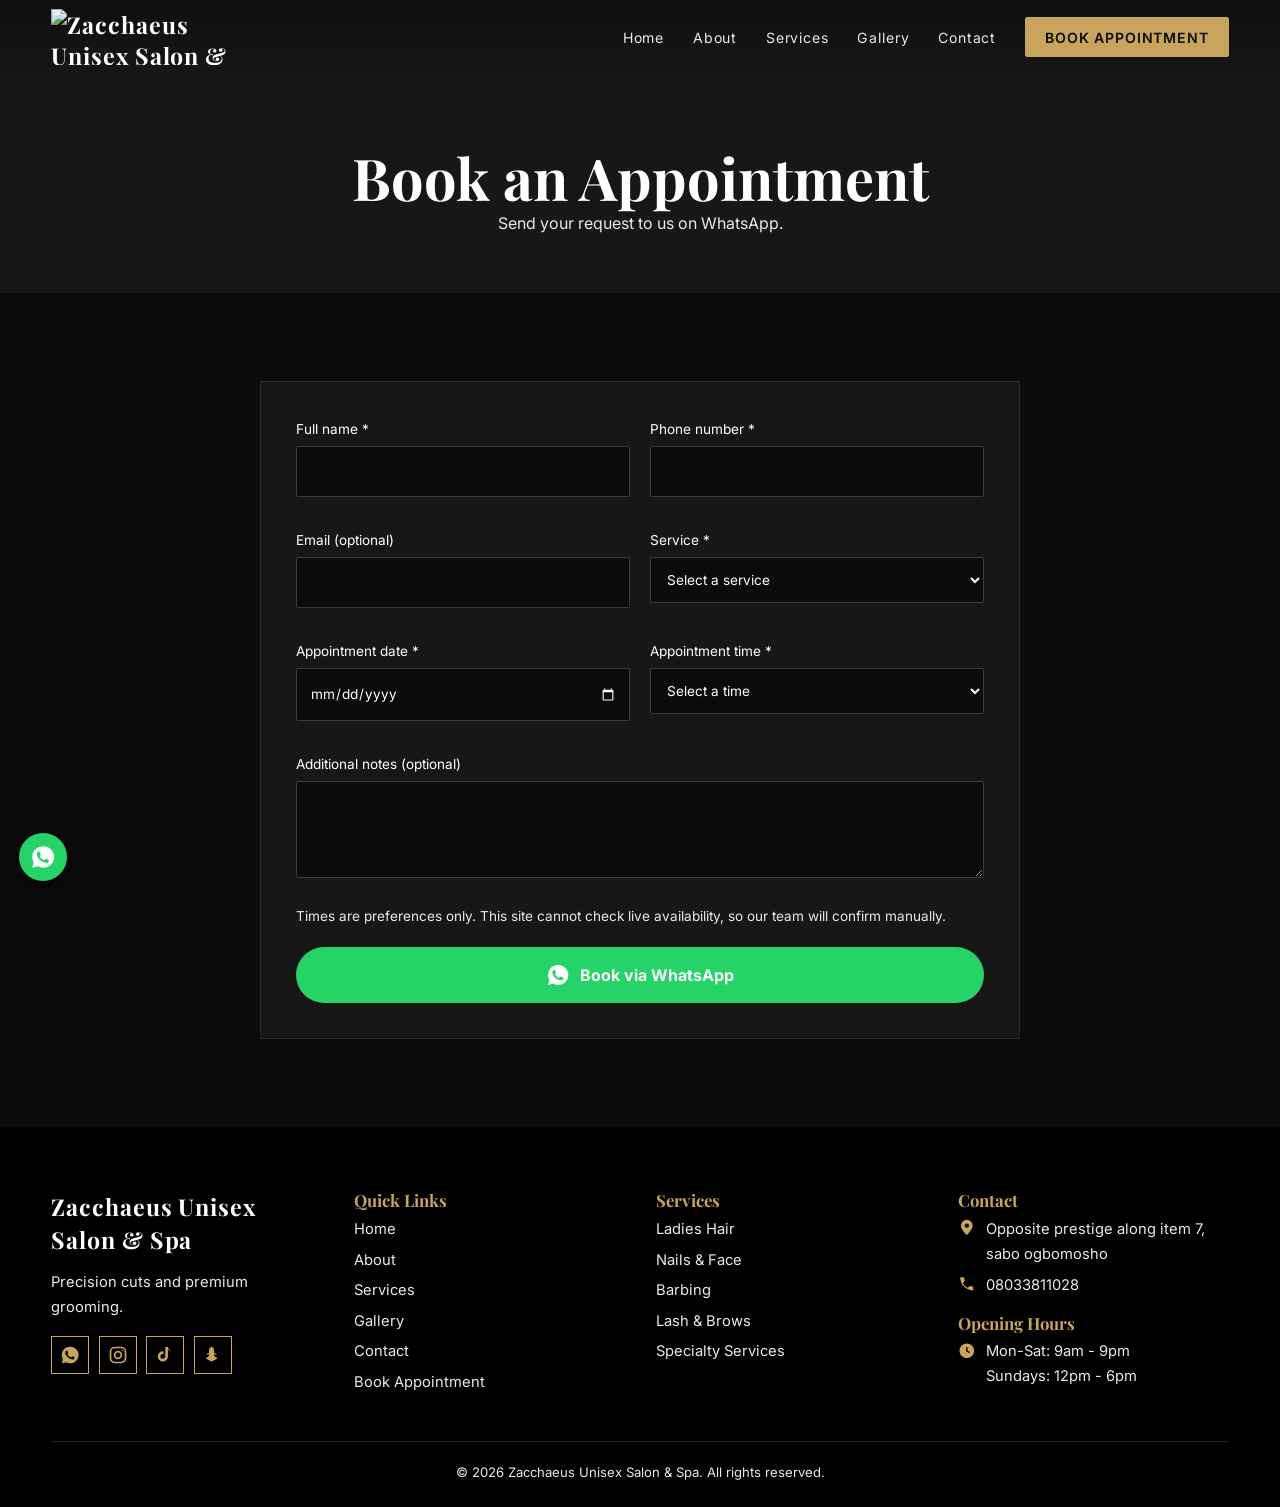
==== barbershop2/booking.html @ f5a3dd96 "First Commit" ====
<!DOCTYPE html>
<html lang="en">
  <head>
    <meta charset="utf-8">
    <meta name="viewport" content="width=device-width,initial-scale=1">
    <title>
      Book Appointment | Regal Cuts Barbershop
    </title>
    <meta name="description" content="Premium barbershop and grooming studio.">
    <link rel="preconnect" href="https://fonts.googleapis.com">
    <link rel="preconnect" href="https://fonts.gstatic.com" crossorigin>
    <link href="https://fonts.googleapis.com/css2?family=Playfair+Display:wght@600;700&family=Inter:wght@400;600&display=swap" rel="stylesheet">
    <link rel="stylesheet" href="css/style.css">
  </head>
  <script src="https://cdn.jsdelivr.net/npm/@supabase/supabase-js@2"></script>
  <body>
    <div id="site-header">
    </div>
    <div class="page-head">
      <div class="wrap">
        <h1 style="font-size:clamp(2.2rem,5vw,3.6rem)">
          Book an Appointment
        </h1>
        <p>
          Send your request to us on WhatsApp.
        </p>
      </div>
    </div>
    <section>
      <div class="wrap">
        <form id="booking-form" class="form" novalidate>
          <label>
            Full name *
            <input id="name" autocomplete="name">
            <span class="err">
            </span>
          </label>
          <label>
            Phone number *
            <input id="phone" type="tel" autocomplete="tel">
            <span class="err">
            </span>
          </label>
          <label>
            Email (optional)
            <input id="email" type="email" autocomplete="email">
            <span class="err">
            </span>
          </label>
          <label>
            Service *
            <select id="service">
            </select>
            <span class="err">
            </span>
          </label>
          <label>
            Appointment date *
            <input id="date" type="date">
            <span class="err">
            </span>
          </label>
          <label>
            Appointment time *
            <select id="time">
            </select>
            <span class="err">
            </span>
          </label>
          <label class="full">
            Additional notes (optional)
            <textarea id="notes" rows="3">
            </textarea>
          </label>
          <p class="full" style="font-size:.85rem">
            Times are preferences only. This site cannot check live availability, so our team will confirm manually.
          </p>
          <div id="note" class="notice full" role="status" hidden>
          </div>
          <div class="full">
            <button type="submit" class="wa">
              Book via WhatsApp
            </button>
          </div>
        </form>
      </div>
    </section>
    <div id="site-footer">
    </div>
    <button id="top" aria-label="Back to top">
      &uarr;
    </button>
    <script src="js/script.js">
    </script>
    <script src="js/booking.js">
    </script>
  </body>
</html>
---- barbershop2/css/style.css ----
:root {
  --black:#0B0B0B;
  --char:#171717;
  --gold:#C9A45C;
  --white:#FFFFFF;
  --grey:#EAEAEA;
}

* {
  box-sizing:border-box;
  margin:0;
}

html {
  scroll-behavior:smooth;
}

body {
  font:16px/1.7 Inter,system-ui,sans-serif;
  background:var(--black);
  color:var(--grey);
}

img,video {
  max-width:100%;
  display:block;
}

a {
  color:inherit;
  text-decoration:none;
}

h1,h2,h3 {
  font-family:'Playfair Display',Georgia,serif;
  color:var(--white);
  line-height:1.15;
  font-weight:700;
}

h2 {
  font-size:clamp(1.9rem,4vw,3rem);
  margin-bottom:1rem;
}

h3 {
  font-size:1.25rem;
  margin-bottom:.4rem;
}

.wrap {
  width:min(1180px,92%);
  margin:auto;
}

section {
  padding:5.5rem 0;
}

.alt {
  background:var(--char);
}

.center {
  text-align:center;
}

.lead {
  max-width:640px;
  margin:0 auto 2.5rem;
}

:focus-visible {
  outline:2px solid var(--gold);
  outline-offset:3px;
}

.btn {
  display:inline-block;
  padding:.9rem 1.7rem;
  border:1px solid var(--gold);
  color:var(--gold);
  font:600 .82rem Inter,sans-serif;
  letter-spacing:.1em;
  cursor:pointer;
  background:none;
  transition:.3s;
  border-radius:2px;
  text-align:center;
}

.btn:hover,.btn.solid {
  background:var(--gold);
  color:var(--black);
}

.btn.solid:hover {
  background:var(--white);
  border-color:var(--white);
}

.nav {
  position:fixed;
  top:0;
  left:0;
  right:0;
  z-index:50;
  transition:.3s;
  background:linear-gradient(rgba(11,11,11,.7),transparent);
}

.nav.scrolled {
  background:rgba(11,11,11,.96);
  box-shadow:0 2px 20px #000a;
}

.nav .wrap {
  display:flex;
  align-items:center;
  justify-content:space-between;
  height:74px;
}

.logo {
  font:700 1.45rem 'Playfair Display',serif;
  color:var(--white);
  letter-spacing:.04em;
}

.logo b {
  color:var(--gold);
}

.nav .logo img {
  display:block;
  width:auto;
  max-width:180px;
  max-height:56px;
  object-fit:contain;
}

.menu {
  display:flex;
  align-items:center;
  gap:1.8rem;
  list-style:none;
  padding:0;
}

.menu a {
  font-size:.88rem;
  letter-spacing:.06em;
  transition:.25s;
  padding:.3rem 0;
  border-bottom:1px solid transparent;
}

.menu a:hover,.menu a.active {
  color:var(--gold);
  border-color:var(--gold);
}

.menu a.btn {
  padding:.65rem 1.2rem;
  border:1px solid var(--gold);
}

.menu a.btn:hover {
  color:var(--black);
}

.burger {
  display:none;
  background:none;
  border:0;
  width:44px;
  height:44px;
  cursor:pointer;
}

.burger span {
  display:block;
  width:26px;
  height:2px;
  background:var(--white);
  margin:6px auto;
  transition:.3s;
}

.burger.open span:first-child {
  transform:translateY(4px) rotate(45deg);
}

.burger.open span:last-child {
  transform:translateY(-4px) rotate(-45deg);
}

@media(max-width:900px) {
  .burger {
    display:block;
  }
  .menu {
    position:absolute;
    top:74px;
    left:0;
    right:0;
    flex-direction:column;
    background:var(--black);
    padding:1.5rem 0 2rem;
    gap:1.2rem;
    display:none;
  }
  .menu.open {
    display:flex;
  }
}

.hero {
  position:relative;
  min-height:100vh;
  min-height:100svh;
  display:grid;
  place-items:center;
  text-align:center;
  overflow:hidden;
  background:url(../assets/images/hero-fallback.jpg) center/cover,linear-gradient(#222,#0B0B0B);
}

.hero video {
  position:absolute;
  inset:0;
  width:100%;
  height:100%;
  object-fit:cover;
  z-index:0;
}

.hero.no-video video {
  display:none;
}

.hero::after {
  content:"";
  position:absolute;
  inset:0;
  background:linear-gradient(rgba(0,0,0,.55),rgba(0,0,0,.7));
  z-index:1;
}

.hero .in {
  position:relative;
  z-index:2;
  padding:7rem 0 4rem;
  max-width:860px;
}

.hero .sub {
  color:var(--gold);
  letter-spacing:.35em;
  font-size:.8rem;
  font-weight:600;
}

.hero h1 {
  font-size:clamp(2.4rem,7vw,5.2rem);
  margin:1rem 0;
}

.hero p {
  font-size:1.1rem;
  max-width:620px;
  margin:0 auto 2rem;
}

.hero .btns {
  display:flex;
  gap:1rem;
  justify-content:center;
  flex-wrap:wrap;
}

.hero .in>* {
  animation:rise .9s both;
}

.hero .in>*:nth-child(2) {
  animation-delay:.15s;
}

.hero .in>*:nth-child(3) {
  animation-delay:.3s;
}

.hero .in>*:nth-child(4) {
  animation-delay:.45s;
}

@keyframes rise {
  from {
    opacity:0;
    transform:translateY(28px);
  }
}

.page-head {
  padding:9rem 0 3.5rem;
  text-align:center;
  background:var(--char);
}

.gallery-page-head {
  position:relative;
  isolation:isolate;
  min-height:340px;
  display:grid;
  place-items:center;
  overflow:hidden;
  background:#171717;
}

.gallery-page-head .wrap {
  position:relative;
  z-index:1;
  padding:1.5rem 0;
  text-shadow:0 2px 18px rgba(0,0,0,.7);
}

.gallery-page-head h1 {
  font-size:clamp(2.2rem,5vw,3.6rem);
}

.gallery-video-background {
  position:absolute;
  inset:0;
  z-index:0;
  overflow:hidden;
  background:linear-gradient(135deg,rgba(37,34,29,.45),rgba(11,11,11,.65)),url("../assets/images/gallery/interior-1.jpg") center/cover;
}

.gallery-video-background::after {
  content:"";
  position:absolute;
  inset:0;
  background:linear-gradient(90deg,rgba(0,0,0,.58),rgba(0,0,0,.38),rgba(0,0,0,.58));
}

.gallery-header-video {
  position:absolute;
  inset:0;
  width:100%;
  height:100%;
  object-fit:cover;
  opacity:0;
  transition:opacity 1s ease;
}

.gallery-header-video.is-active {
  opacity:1;
}

.gallery-header-video.is-static {
  opacity:0;
}

.about-page-head {
  position:relative;
  overflow:hidden;
  background:radial-gradient(ellipse at 50% 110%,rgba(201,164,92,.18),transparent 55%),var(--char);
}

.about-page-head h1 {
  position:relative;
  width:fit-content;
  margin:0 auto .8rem;
  padding-bottom:.65rem;
  font-size:clamp(2.2rem,5vw,3.6rem);
  text-shadow:0 0 0 rgba(201,164,92,0);
  animation:about-title-reveal .9s cubic-bezier(.2,.7,.25,1) both;
  transition:text-shadow .3s ease,color .3s ease;
}

.about-page-head h1::after {
  content:"";
  position:absolute;
  bottom:0;
  left:50%;
  width:4rem;
  height:2px;
  background:var(--gold);
  transform:translateX(-50%) scaleX(0);
  transform-origin:center;
  animation:about-title-underline .7s .3s ease-out forwards;
}

.about-page-head h1:hover {
  color:var(--gold);
  text-shadow:0 0 24px rgba(201,164,92,.28);
}

.about-page-head p {
  animation:about-subtitle-reveal .8s .2s ease both;
}

@keyframes about-title-reveal {
  from {
    opacity:0;
    filter:blur(8px);
    transform:scale(.94);
  }
  to {
    opacity:1;
    filter:blur(0);
    transform:scale(1);
  }
}

@keyframes about-title-underline {
  to {
    transform:translateX(-50%) scaleX(1);
  }
}

@keyframes about-subtitle-reveal {
  from {
    opacity:0;
  }
  to {
    opacity:1;
  }
}

.services-hero {
  padding:9rem 0 3.5rem;
  background:var(--char);
}

.services-hero .wrap {
  display:grid;
  grid-template-columns:1fr 1fr;
  gap:3rem;
  align-items:center;
}

.services-hero-copy h1 {
  font-size:clamp(2.2rem,5vw,3.6rem);
  margin-bottom:.8rem;
}

.services-hero-media {
  min-height:240px;
  aspect-ratio:16/9;
  overflow:hidden;
  border:1px solid #3a3a3a;
  background:linear-gradient(135deg,#2b2b2b,#141414);
}

.services-hero-media img,
.services-hero-media video {
  width:100%;
  height:100%;
  object-fit:cover;
}

@media(max-width:800px) {
  .services-hero .wrap {
    grid-template-columns:1fr;
    gap:2rem;
    text-align:center;
  }
}

.two {
  display:grid;
  grid-template-columns:1fr 1fr;
  gap:3.5rem;
  align-items:center;
}

.contact-details {
  display:grid;
  gap:.65rem;
}

.contact-detail {
  display:flex;
  align-items:center;
  gap:.7rem;
}

.contact-detail svg {
  width:20px;
  height:20px;
  flex:none;
  fill:var(--gold);
}

.photos {
  display:grid;
  grid-template-columns:1fr 1fr;
  gap:1rem;
}

.home-about-photos {
  gap:1.1rem;
}

.home-about-photos .ph {
  min-height:0;
  aspect-ratio:4/5;
  border:1px solid rgba(201,164,92,.3);
  border-radius:3px;
  box-shadow:0 16px 38px rgba(0,0,0,.35);
  opacity:0;
  transform:translateY(22px) scale(.97);
  transition:opacity .7s ease,transform .7s cubic-bezier(.2,.7,.25,1),box-shadow .35s ease,border-color .35s ease;
}

.home-about-photos.reveal.in .ph {
  opacity:1;
  transform:none;
}

.home-about-photos .ph:nth-child(2) {
  transition-delay:.16s;
}

.home-about-photos .ph img {
  transition:transform .75s cubic-bezier(.2,.7,.25,1),filter .5s ease;
}

.home-about-photos.reveal.in .ph:hover {
  border-color:rgba(201,164,92,.75);
  box-shadow:0 22px 48px rgba(0,0,0,.5);
  transform:translateY(-6px);
}

.home-about-photos .ph:hover img {
  transform:scale(1.06);
  filter:brightness(1.08);
}

@media(max-width:800px) {
  .two {
    grid-template-columns:1fr;
    gap:2rem;
  }
  section {
    padding:4rem 0;
  }
}

.ph {
  background:linear-gradient(135deg,#2b2b2b,#141414);
  overflow:hidden;
  position:relative;
  min-height:180px;
}

.ph img {
  width:100%;
  height:100%;
  object-fit:cover;
  transition:.6s;
}

.about-photos {
  gap:1rem;
}

.about-photos .ph {
  min-height:0;
  aspect-ratio:4/5;
  border:1px solid rgba(201,164,92,.3);
  border-radius:3px;
  box-shadow:0 16px 38px rgba(0,0,0,.35);
  opacity:0;
  transform:translateY(20px) scale(.97);
  transition:opacity .7s ease,transform .7s cubic-bezier(.2,.7,.25,1),box-shadow .35s ease,border-color .35s ease;
}

.about-photos .ph::after {
  content:"";
  position:absolute;
  inset:0;
  background:linear-gradient(180deg,transparent 58%,rgba(0,0,0,.24));
  pointer-events:none;
}

.about-photos.reveal.in .ph {
  opacity:1;
  transform:none;
}

.about-photos .ph:nth-child(2) {
  transition-delay:.16s;
}

.about-photos .ph img {
  transition:transform .75s cubic-bezier(.2,.7,.25,1),filter .5s ease;
}

.about-photos.reveal.in .ph:hover {
  border-color:rgba(201,164,92,.75);
  box-shadow:0 22px 48px rgba(0,0,0,.5);
  transform:translateY(-6px);
}

.about-photos .ph:hover img {
  transform:scale(1.06);
  filter:brightness(1.08);
}

.grid {
  display:grid;
  grid-template-columns:repeat(auto-fill,minmax(260px,1fr));
  gap:1.5rem;
}

#gal-grid {
  grid-template-columns:repeat(auto-fill,minmax(220px,1fr));
}

.team-grid {
  width:min(100%,1080px);
  margin:2rem auto 0;
  grid-template-columns:repeat(3,minmax(0,1fr));
  gap:1.5rem;
}

.team-card {
  overflow:hidden;
  min-width:0;
}

.team-photo {
  min-height:0;
}

.card.team-card .ph.team-photo {
  aspect-ratio:4/5;
}

.team-photo img {
  width:100%;
  height:100%;
  object-fit:cover;
  transition:transform .55s ease,filter .55s ease;
}

.team-card:hover .team-photo img {
  transform:scale(1.045);
  filter:brightness(1.06);
}

.team-card:nth-child(2) {
  transition-delay:.12s;
}

.team-card:nth-child(3) {
  transition-delay:.24s;
}

@media(max-width:700px) {
  .team-grid {
    grid-template-columns:repeat(2,minmax(0,1fr));
    gap:1rem;
  }
}

@media(max-width:420px) {
  .team-grid {
    grid-template-columns:1fr;
    max-width:320px;
  }
}

@media(max-width:640px) {
  #gal-grid {
    grid-template-columns:repeat(2,minmax(0,1fr));
    gap:.75rem;
  }
  #services .grid {
    grid-template-columns:repeat(2,minmax(0,1fr));
    gap:.75rem;
  }
  #services .card[hidden] {
    display:none;
  }
  #services .card .body {
    padding:.8rem;
  }
  #services .card .row {
    align-items:stretch;
    flex-direction:column;
  }
  #services .card .btn {
    width:100%;
  }
  #services .svc-pagination {
    display:flex;
  }
}

.svc-pagination {
  display:none;
  align-items:center;
  justify-content:center;
  gap:1rem;
  margin-top:1.5rem;
}

#services .svc-pagination[hidden] {
  display:none;
}

.svc-pagination button {
  padding:.55rem .9rem;
  border:1px solid var(--gold);
  background:none;
  color:var(--gold);
  font:inherit;
  cursor:pointer;
}

.svc-pagination button:disabled {
  opacity:.45;
  cursor:not-allowed;
}

.svc-pagination span {
  color:var(--grey);
  font-size:.9rem;
}

.card {
  background:var(--char);
  border:1px solid #2a2a2a;
  transition:.3s;
  display:flex;
  flex-direction:column;
}

.alt .card {
  background:var(--black);
}

.card:hover {
  transform:translateY(-6px);
  border-color:var(--gold);
}

.card:hover img {
  transform:scale(1.07);
}

.card .ph {
  aspect-ratio:4/3;
}

.card .body {
  padding:1.3rem;
  display:flex;
  flex-direction:column;
  flex:1;
}

.card .body p {
  font-size:.92rem;
  flex:1;
}

.row {
  display:flex;
  justify-content:space-between;
  align-items:center;
  margin-top:1rem;
  gap:.8rem;
}

.price {
  color:var(--gold);
  font-weight:600;
}

.card .btn {
  padding:.6rem 1.1rem;
}

.tag {
  font-size:.72rem;
  color:var(--gold);
  letter-spacing:.12em;
  margin-bottom:.4rem;
}

.filters {
  display:flex;
  gap:.6rem;
  flex-wrap:wrap;
  justify-content:center;
  margin-bottom:2rem;
}

.filters button {
  background:none;
  border:1px solid #3a3a3a;
  color:var(--grey);
  padding:.5rem 1.1rem;
  cursor:pointer;
  transition:.25s;
  font:inherit;
  font-size:.88rem;
}

.filters button:hover,.filters button.on {
  background:var(--gold);
  color:var(--black);
  border-color:var(--gold);
}

#svc-search {
  display:block;
  width:min(420px,100%);
  margin:0 auto 1.5rem;
  padding:.85rem 1rem;
  background:var(--black);
  border:1px solid #3a3a3a;
  color:var(--white);
  font:inherit;
}

.svc-empty {
  margin:1.5rem auto 0;
  text-align:center;
  color:var(--grey);
}

.why {
  display:grid;
  grid-template-columns:repeat(auto-fit,minmax(220px,1fr));
  gap:2rem;
  margin-top:2rem;
}

.why div {
  border-top:2px solid var(--gold);
  padding-top:1rem;
}

.quote {
  padding:1.8rem;
  background:var(--char);
  border-left:3px solid var(--gold);
}

.alt .quote {
  background:var(--black);
}

.quote small {
  display:block;
  margin-top:1rem;
  color:var(--gold);
}

.gi {
  position:relative;
  aspect-ratio:1;
  min-width:0;
  border:0;
  padding:0;
  cursor:pointer;
  background:linear-gradient(135deg,#2b2b2b,#141414);
  overflow:hidden;
}

.gi img,
.gi video,
.gi iframe {
  display:block;
  width:100%;
  height:100%;
  object-fit:cover;
  transition:.5s;
  pointer-events:none;
}

.gi-instagram {
  aspect-ratio:1;
  cursor:default;
}

.gi-instagram iframe {
  display:block;
  border:0;
  background:#fff;
}

.gi span {
  position:absolute;
  inset:auto 0 0;
  padding:1rem;
  background:linear-gradient(transparent,#000c);
  color:#fff;
  text-align:left;
  font-size:.85rem;
  opacity:0;
  transform:translateY(10px);
  transition:.3s;
}

.gi:hover img,
.gi:hover video {
  transform:scale(1.08);
}

.gi:hover span,.gi:focus-visible span {
  opacity:1;
  transform:none;
}

.lb {
  position:fixed;
  inset:0;
  background:#000e;
  z-index:100;
  display:none;
  place-items:center;
  padding:1rem;
}

.lb.on {
  display:grid;
}

.lb-media {
  max-width:92vw;
  max-height:84vh;
}

.lb-media img,
.lb-media video {
  display:block;
  max-width:92vw;
  max-height:84vh;
  object-fit:contain;
}

.lb button {
  position:absolute;
  background:#0008;
  border:1px solid var(--gold);
  color:var(--gold);
  width:48px;
  height:48px;
  font-size:1.5rem;
  cursor:pointer;
}

.lb .x {
  top:1rem;
  right:1rem;
}

.lb .p {
  left:1rem;
  top:50%;
}

.lb .n {
  right:1rem;
  top:50%;
}

.cta {
  text-align:center;
  background:linear-gradient(#000a,#000a),var(--char);
}

.cta p {
  margin-bottom:1.8rem;
}

.form {
  max-width:760px;
  margin:auto;
  display:grid;
  grid-template-columns:1fr 1fr;
  gap:1.2rem;
  background:var(--char);
  padding:2.2rem;
  border:1px solid #2a2a2a;
}

.form label {
  display:block;
  font-size:.85rem;
  color:var(--white);
}

.form .full {
  grid-column:1/-1;
}

.form input,.form select,.form textarea {
  width:100%;
  margin-top:.35rem;
  padding:.8rem;
  background:var(--black);
  border:1px solid #3a3a3a;
  color:var(--white);
  font:inherit;
  border-radius:2px;
  color-scheme:dark;
}

.form input:focus,.form select:focus,.form textarea:focus {
  border-color:var(--gold);
  outline:0;
}

.err {
  display:block;
  color:#ff7b7b;
  font-size:.78rem;
  min-height:1em;
}

.wa {
  display:inline-flex;
  align-items:center;
  justify-content:center;
  gap:.6rem;
  background:#25D366;
  color:#fff;
  border:0;
  border-radius:999px;
  padding:1rem 2rem;
  font:700 1rem Inter,sans-serif;
  cursor:pointer;
  transition:.3s;
}

.wa:hover {
  background:#1ebe5b;
  transform:translateY(-2px);
  box-shadow:0 8px 24px #25d36655;
}

.wa svg {
  width:24px;
  height:24px;
  fill:#fff;
}

.form .wa {
  width:100%;
}

.notice {
  padding:1rem 1.2rem;
  border:1px solid var(--gold);
  color:var(--white);
  background:#c9a45c1a;
  font-size:.92rem;
}

.notice.bad {
  border-color:#ff7b7b;
  background:#ff7b7b1a;
}

@media(max-width:640px) {
  .form {
    grid-template-columns:1fr;
    padding:1.3rem;
  }
}

footer {
  background:#000;
  padding:4rem 0 1.5rem;
  font-size:.92rem;
}

.fgrid {
  display:grid;
  grid-template-columns:repeat(auto-fit,minmax(200px,1fr));
  gap:2rem;
}

footer h3 {
  font-size:1.05rem;
  color:var(--gold);
}

footer ul {
  list-style:none;
  padding:0;
}

footer li {
  margin:.35rem 0;
}

.footer-details li,
.footer-hours {
  display:grid;
  grid-template-columns:1.1rem minmax(0,1fr);
  align-items:start;
  gap:.65rem;
}

.footer-details svg,
.footer-hours svg {
  width:1.1rem;
  height:1.1rem;
  fill:var(--gold);
  margin-top:.15rem;
}

footer a:hover {
  color:var(--gold);
}

.soc {
  display:flex;
  gap:.6rem;
  margin-top:1rem;
}

.soc a {
  width:38px;
  height:38px;
  border:1px solid var(--gold);
  display:grid;
  place-items:center;
  font-size:.72rem;
  color:var(--gold);
}

.soc a:hover {
  background:var(--gold);
  color:#000;
}

.soc a svg {
  width:20px;
  height:20px;
  fill:currentColor;
}

.soc a svg.icon-instagram {
  fill:none;
  stroke:currentColor;
  stroke-width:2;
}

.soc a svg.icon-instagram circle:last-child {
  fill:currentColor;
  stroke:none;
}

.copy {
  border-top:1px solid #222;
  margin-top:2.5rem;
  padding-top:1.2rem;
  text-align:center;
  font-size:.82rem;
}

#top {
  position:fixed;
  right:1.2rem;
  bottom:1.2rem;
  width:46px;
  height:46px;
  background:var(--gold);
  border:0;
  font-size:1.2rem;
  cursor:pointer;
  opacity:0;
  pointer-events:none;
  transition:.3s;
  z-index:40;
}

#top.show {
  opacity:1;
  pointer-events:auto;
}

.wa-sticky {
  position:fixed;
  z-index:40;
  left:1.2rem;
  bottom:1.2rem;
  width:48px;
  height:48px;
  display:grid;
  place-items:center;
  border-radius:50%;
  background:#25D366;
  color:#fff;
  box-shadow:0 4px 14px #0008;
  transition:transform .2s,background .2s;
}

.wa-sticky:hover {
  transform:translateY(-3px);
  background:#1ebe5b;
}

.wa-sticky svg {
  width:26px;
  height:26px;
  fill:currentColor;
}

.reveal {
  opacity:0;
  transform:translateY(24px);
  transition:.8s;
}

.reveal.in {
  opacity:1;
  transform:none;
}

@media(prefers-reduced-motion:reduce) {
  * {
    animation:none!important;
    transition:none!important;
    scroll-behavior:auto!important;
  }
  .reveal {
    opacity:1;
    transform:none;
  }
  .home-about-photos .ph,
  .home-about-photos.reveal.in .ph,
  .home-about-photos.reveal.in .ph:hover {
    opacity:1;
    transform:none;
  }
  .about-page-head h1::after {
    transform:translateX(-50%) scaleX(1);
  }
  .about-photos.reveal.in .ph,
  .about-photos.reveal.in .ph:hover {
    opacity:1;
    transform:none;
  }
  .gallery-header-video {
    transition:none;
  }
}

/* ===== Mobile fixes: stop sideways scrolling and sticky tap-hover on touch screens ===== */
html,body {
  max-width:100%;
  overflow-x:hidden;
}

.grid>*,
.card,
.card .body,
.ph {
  min-width:0;
  max-width:100%;
}

.card .body p {
  overflow-wrap:anywhere;
}

@media(hover:none) {
  .card:hover {
    transform:none;
    border-color:#2a2a2a;
  }
  .card:hover img {
    transform:none;
  }
}

@media(max-width:640px) {
  .wa-sticky {
    bottom:5rem;
  }
}

/* ===== Services page: categorised price lists ===== */
.svc-cat[hidden],
.svc-group[hidden],
.svc-list li[hidden],
.svc-empty[hidden] {
  display:none!important;
}

.svc-hint {
  text-align:center;
  font-size:.85rem;
  margin-bottom:2rem;
  color:#9a9a9a;
}

.svc-cat {
  max-width:820px;
  margin:0 auto 3.5rem;
  scroll-margin-top:96px;
}

.svc-cat-head {
  border-bottom:1px solid var(--gold);
  margin-bottom:1.2rem;
  padding-bottom:.8rem;
}

.svc-cat-head h2 {
  margin-bottom:.3rem;
}

.svc-group {
  margin-bottom:1.8rem;
}

.svc-group h3 {
  color:var(--gold);
  font-size:1.05rem;
  letter-spacing:.08em;
  text-transform:uppercase;
  margin:1.2rem 0 .3rem;
}

.svc-note {
  font-size:.85rem;
  color:#9a9a9a;
  margin:.2rem 0 .4rem;
}

.svc-list {
  list-style:none;
  padding:0;
}

.svc-row {
  display:flex;
  align-items:baseline;
  gap:.6rem;
  padding:.75rem .4rem;
  border-bottom:1px solid #222;
  transition:background .25s;
}

.svc-row:hover,
.svc-row:focus-visible {
  background:rgba(201,164,92,.08);
}

.svc-row .n {
  min-width:0;
  color:var(--white);
}

.svc-row .dots {
  flex:1 1 1rem;
  min-width:1rem;
  align-self:flex-end;
  margin-bottom:.45em;
  border-bottom:2px dotted rgba(201,164,92,.55);
}

.svc-row .pr {
  color:var(--gold);
  font-weight:600;
  white-space:nowrap;
}

.svc-empty {
  margin:1.5rem auto 0;
  text-align:center;
}
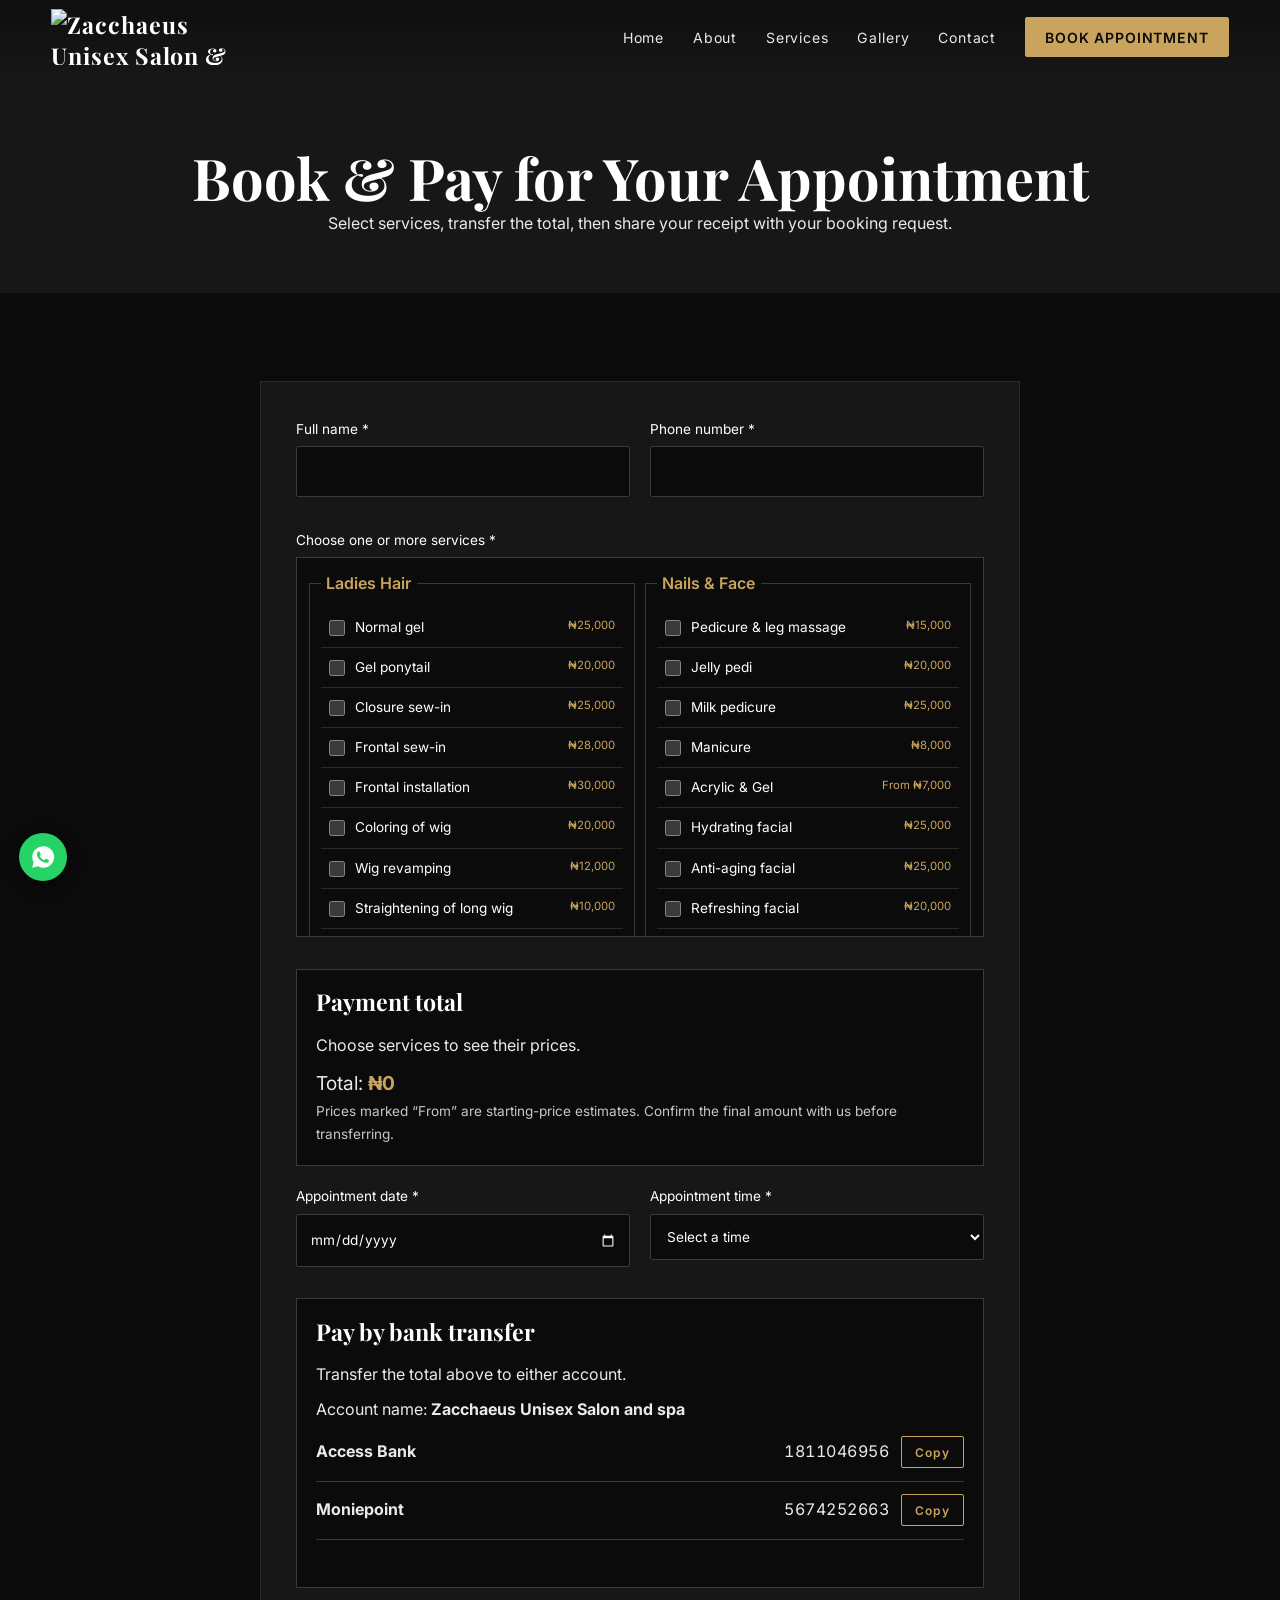
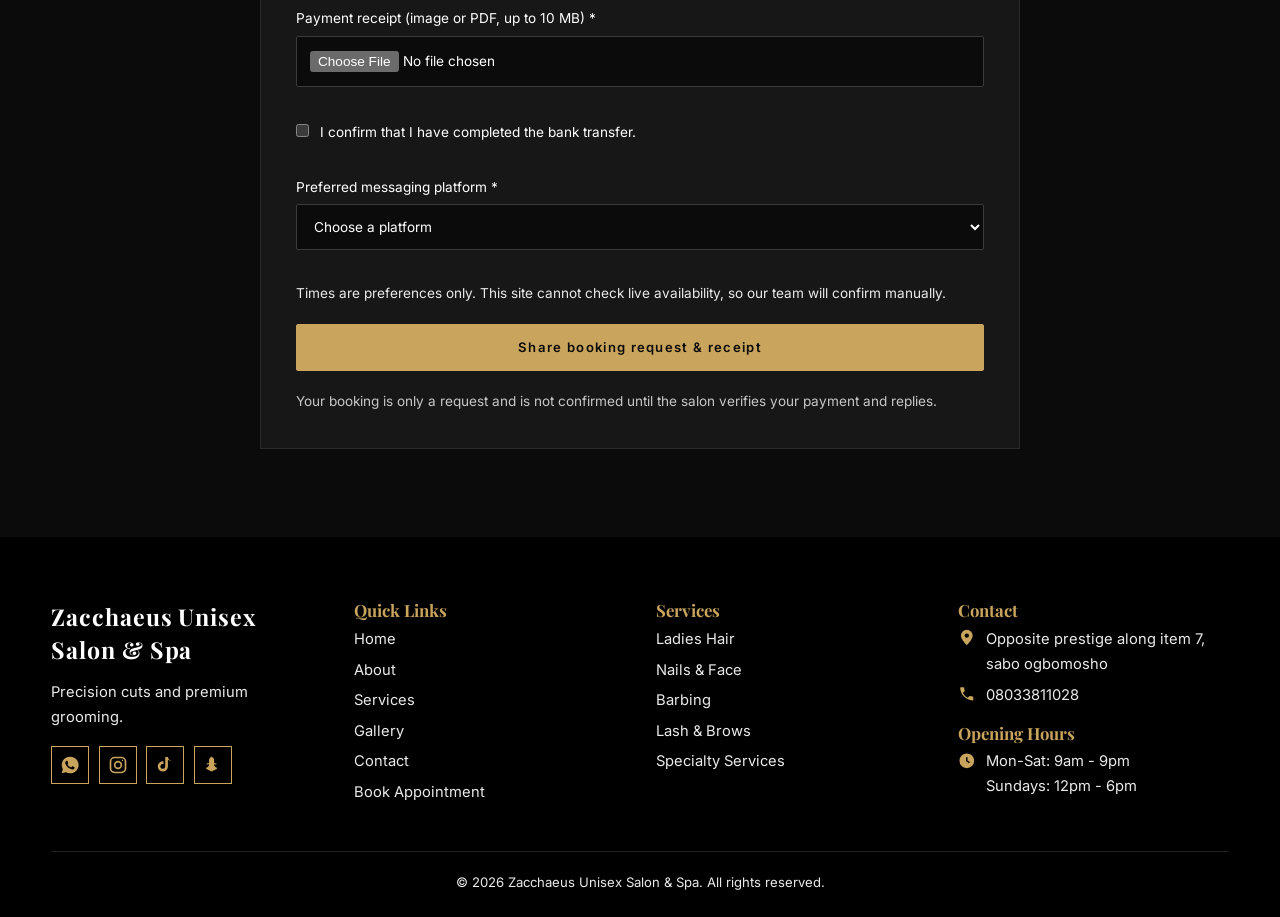
==== commit 8f5340e9: "update" ====
--- a/barbershop2/booking.html
+++ b/barbershop2/booking.html
@@ -4,7 +4,7 @@
     <meta charset="utf-8">
     <meta name="viewport" content="width=device-width,initial-scale=1">
     <title>
-      Book Appointment | Regal Cuts Barbershop
+      Book &amp; Pay | Zacchaeus Unisex Salon &amp; Spa
     </title>
     <meta name="description" content="Premium barbershop and grooming studio.">
     <link rel="preconnect" href="https://fonts.googleapis.com">
@@ -13,16 +13,16 @@
     <link rel="stylesheet" href="css/style.css">
   </head>
   <script src="https://cdn.jsdelivr.net/npm/@supabase/supabase-js@2"></script>
-  <body>
+  <body class="booking-page">
     <div id="site-header">
     </div>
     <div class="page-head">
       <div class="wrap">
         <h1 style="font-size:clamp(2.2rem,5vw,3.6rem)">
-          Book an Appointment
+          Book &amp; Pay for Your Appointment
         </h1>
         <p>
-          Send your request to us on WhatsApp.
+          Select services, transfer the total, then share your receipt with your booking request.
         </p>
       </div>
     </div>
@@ -41,19 +41,23 @@
             <span class="err">
             </span>
           </label>
-          <label>
+          <!-- <label>
             Email (optional)
             <input id="email" type="email" autocomplete="email">
             <span class="err">
             </span>
-          </label>
-          <label>
-            Service *
-            <select id="service">
-            </select>
-            <span class="err">
-            </span>
-          </label>
+          </label> -->
+          <div id="service" class="full">
+            <p class="form-label">Choose one or more services *</p>
+            <div id="service-options" class="service-options"></div>
+            <span class="err"></span>
+          </div>
+          <div class="full payment-summary" aria-live="polite">
+            <h2>Payment total</h2>
+            <p id="price-breakdown">Choose services to see their prices.</p>
+            <p class="payment-total">Total: <strong id="service-total">₦0</strong></p>
+            <p class="price-disclaimer">Prices marked “From” are starting-price estimates. Confirm the final amount with us before transferring.</p>
+          </div>
           <label>
             Appointment date *
             <input id="date" type="date">
@@ -67,21 +71,67 @@
             <span class="err">
             </span>
           </label>
+          <div class="full payment-details">
+            <h2>Pay by bank transfer</h2>
+            <p>Transfer the total above to either account.</p>
+            <p class="payment-account-name">Account name: <strong>Zacchaeus Unisex Salon and spa</strong></p>
+            <div class="payment-account">
+              <strong>Access Bank</strong>
+              <span class="account-number">1811046956</span>
+              <button type="button" class="copy-account btn" data-account="1811046956" aria-label="Copy Access Bank account number">Copy</button>
+            </div>
+            <div class="payment-account">
+              <strong>Moniepoint</strong>
+              <span class="account-number">5674252663</span>
+              <button type="button" class="copy-account btn" data-account="5674252663" aria-label="Copy Moniepoint account number">Copy</button>
+            </div>
+            <p id="account-copy-status" class="copy-status" role="status" aria-live="polite"></p>
+          </div>
           <label class="full">
-            Additional notes (optional)
-            <textarea id="notes" rows="3">
-            </textarea>
+            Payment receipt (image or PDF, up to 10 MB) *
+            <input id="receipt" type="file" accept="image/jpeg,image/png,image/webp,application/pdf">
+            <span class="err"></span>
+          </label>
+          <label class="full">
+            <input id="payment-confirmation" type="checkbox">
+            I confirm that I have completed the bank transfer.
+            <span class="err"></span>
+          </label>
+          <label class="full">
+            Preferred messaging platform *
+            <select id="platform">
+              <option value="">Choose a platform</option>
+              <option value="whatsapp">WhatsApp</option>
+              <option value="instagram">Instagram</option>
+              <option value="tiktok">TikTok</option>
+              <option value="snapchat">Snapchat</option>
+            </select>
+            <span class="err"></span>
           </label>
           <p class="full" style="font-size:.85rem">
             Times are preferences only. This site cannot check live availability, so our team will confirm manually.
           </p>
           <div id="note" class="notice full" role="status" hidden>
           </div>
+          <div id="social-booking" class="full" hidden>
+            <p class="notice">Your browser could not share the receipt automatically. Copy the request, open your chosen platform, and attach the receipt file manually before sending.</p>
+            <label>
+              Your appointment request
+              <textarea id="booking-message" rows="10" readonly></textarea>
+            </label>
+            <div class="social-booking-actions">
+              <button id="copy-booking-message" type="button" class="btn">Copy request</button>
+              <a id="social-booking-link" class="btn solid" href="#" target="_blank" rel="noopener">Open profile</a>
+            </div>
+            <p id="copy-status" class="copy-status" role="status" aria-live="polite"></p>
+          </div>
+          <!-- <p class="full payment-reminder">Your receipt stays on your device. If your phone offers a share sheet, choose your messaging app to share the request and receipt together. Otherwise, copy the request and attach the receipt manually. This website does not store or verify payment receipts.</p> -->
           <div class="full">
-            <button type="submit" class="wa">
-              Book via WhatsApp
+            <button type="submit" class="btn solid" style="width:100%">
+              Share booking request &amp; receipt
             </button>
           </div>
+          <p class="full payment-reminder">Your booking is only a request and is not confirmed until the salon verifies your payment and replies.</p>
         </form>
       </div>
     </section>
--- a/barbershop2/css/style.css
+++ b/barbershop2/css/style.css
@@ -998,6 +998,12 @@
   color:var(--white);
 }
 
+.form-label {
+  color:var(--white);
+  font-size:.85rem;
+  margin-bottom:.35rem;
+}
+
 .form .full {
   grid-column:1/-1;
 }
@@ -1017,6 +1023,12 @@
 .form input:focus,.form select:focus,.form textarea:focus {
   border-color:var(--gold);
   outline:0;
+}
+
+.form input[type="checkbox"] {
+  width:auto;
+  margin-right:.45rem;
+  accent-color:var(--gold);
 }
 
 .err {
@@ -1070,10 +1082,163 @@
   background:#ff7b7b1a;
 }
 
+.service-options {
+  display:grid;
+  grid-template-columns:repeat(auto-fit,minmax(min(100%,280px),1fr));
+  gap:.65rem;
+  max-height:380px;
+  overflow:auto;
+  padding:.75rem;
+  background:var(--black);
+  border:1px solid #3a3a3a;
+}
+
+.service-category {
+  min-width:0;
+  padding:.65rem;
+  border:1px solid #3a3a3a;
+}
+
+.service-category legend {
+  padding:0 .35rem;
+  color:var(--gold);
+  font-weight:600;
+}
+
+.service-option {
+  display:flex!important;
+  align-items:flex-start;
+  gap:.65rem;
+  padding:.5rem;
+  border-bottom:1px solid #2a2a2a;
+  cursor:pointer;
+}
+
+.service-option input[type="checkbox"] {
+  width:1rem;
+  height:1rem;
+  margin:.25rem 0 0;
+  accent-color:var(--gold);
+  flex:none;
+}
+
+.service-option span {
+  display:flex;
+  justify-content:space-between;
+  gap:.5rem;
+  width:100%;
+}
+
+.service-option small {
+  color:var(--gold);
+  white-space:nowrap;
+}
+
+.payment-summary,.payment-details {
+  padding:1.2rem;
+  background:var(--black);
+  border:1px solid #3a3a3a;
+}
+
+.payment-summary h2,.payment-details h2 {
+  font-size:1.45rem;
+}
+
+.payment-total {
+  margin-top:.5rem;
+  font-size:1.2rem;
+}
+
+.payment-total strong {
+  color:var(--gold);
+}
+
+.price-disclaimer,.payment-reminder {
+  font-size:.85rem;
+  color:#c7c7c7;
+}
+
+.payment-account {
+  display:grid;
+  grid-template-columns:minmax(0,1fr) auto auto;
+  align-items:center;
+  gap:.75rem;
+  padding:.8rem 0;
+  border-bottom:1px solid #3a3a3a;
+}
+
+.payment-account:last-child {
+  border-bottom:0;
+}
+
+.payment-account-name {
+  margin-top:.5rem;
+  overflow-wrap:anywhere;
+}
+
+.account-number {
+  font-variant-numeric:tabular-nums;
+  letter-spacing:.03em;
+}
+
+.copy-account {
+  padding:.45rem .8rem;
+  font-size:.75rem;
+}
+
+.social-booking-actions {
+  display:flex;
+  flex-wrap:wrap;
+  gap:.75rem;
+  margin-top:.75rem;
+}
+
+.copy-status {
+  min-height:1.5em;
+  margin-top:.5rem;
+  font-size:.85rem;
+}
+
 @media(max-width:640px) {
   .form {
     grid-template-columns:1fr;
-    padding:1.3rem;
+    gap:.9rem;
+    padding:1rem;
+  }
+  .booking-page .page-head h1 {
+    font-size:clamp(1.7rem,7vw,2.2rem);
+  }
+  .booking-page .form {
+    font-size:.92rem;
+  }
+  .booking-page .form input,
+  .booking-page .form select,
+  .booking-page .form textarea {
+    padding:.7rem;
+    font-size:16px;
+  }
+  .payment-summary,
+  .payment-details {
+    padding:.9rem;
+  }
+  .payment-summary h2,
+  .payment-details h2 {
+    font-size:1.25rem;
+  }
+  .payment-account {
+    grid-template-columns:minmax(0,1fr) auto;
+    gap:.5rem;
+  }
+  .payment-account .account-number {
+    grid-column:1;
+    grid-row:2;
+  }
+  .payment-account .copy-account {
+    grid-column:2;
+    grid-row:1 / span 2;
+  }
+  .payment-total {
+    font-size:1.05rem;
   }
 }
 
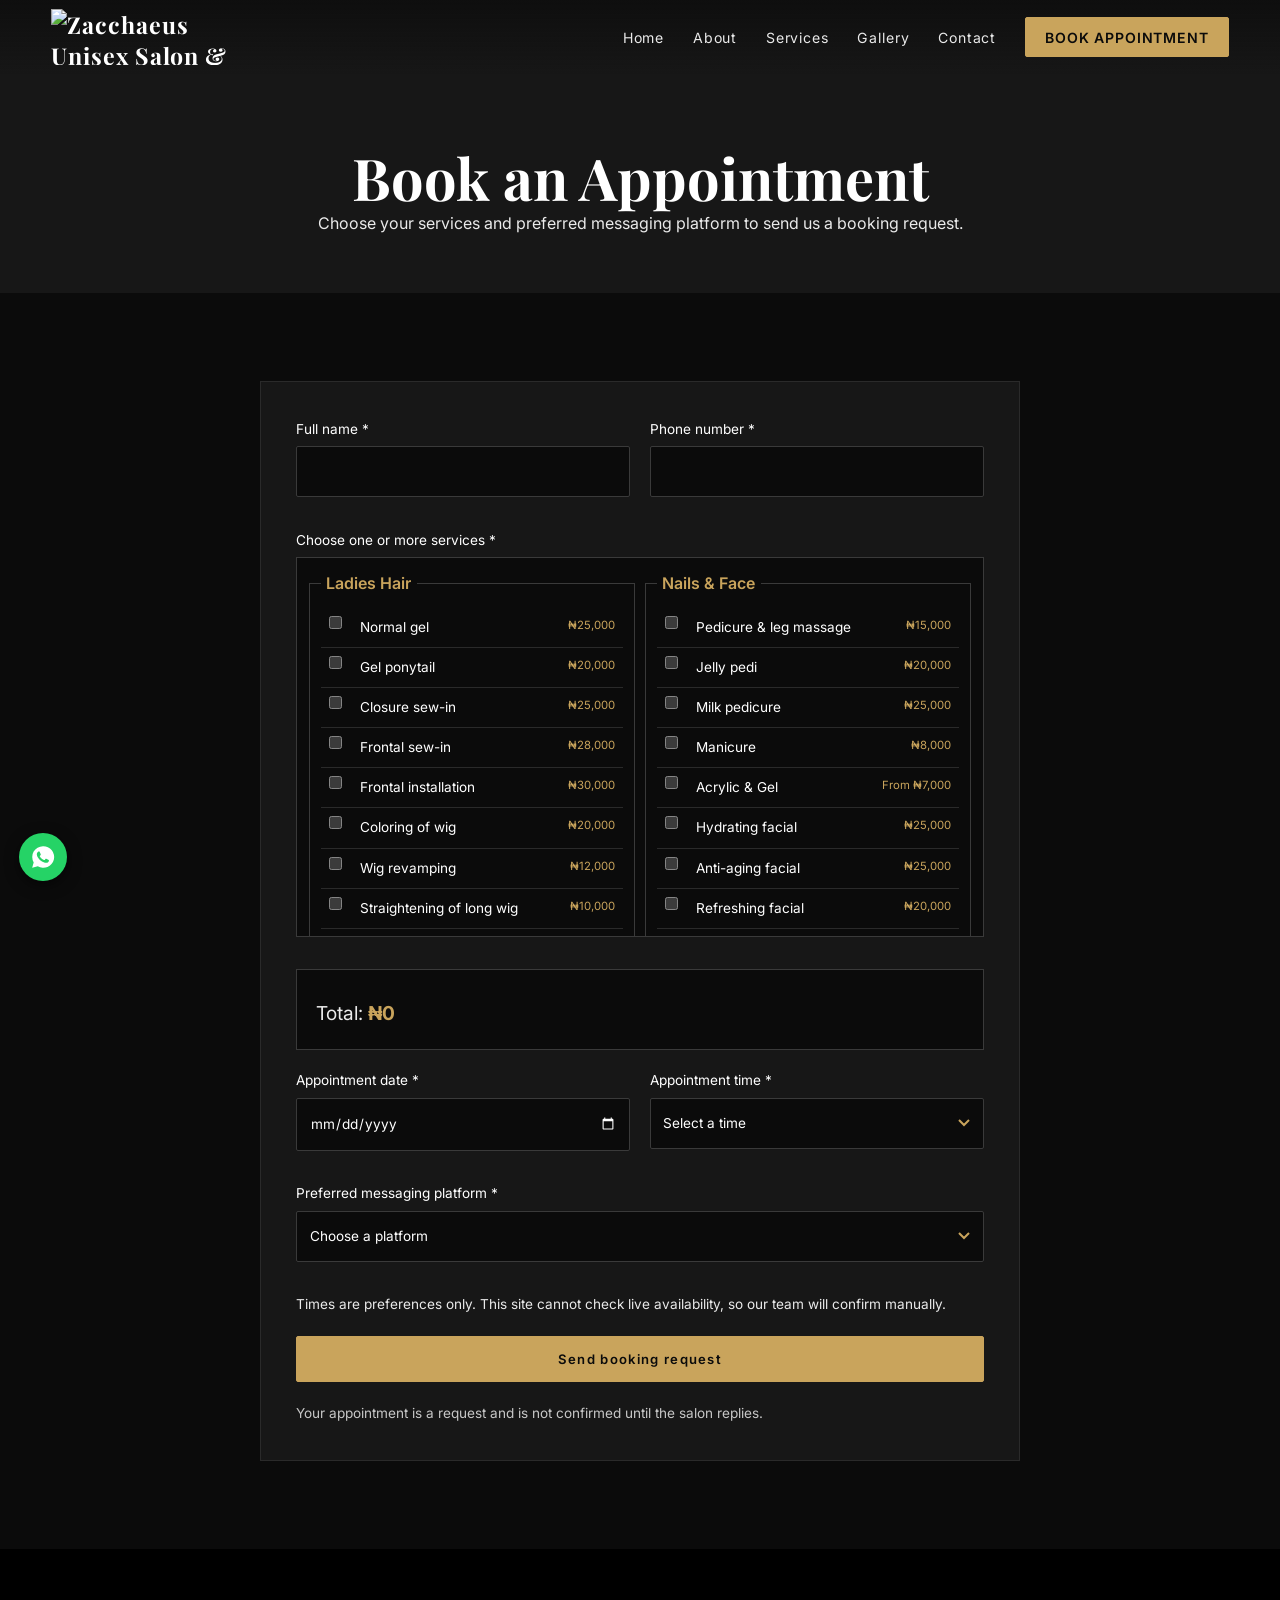
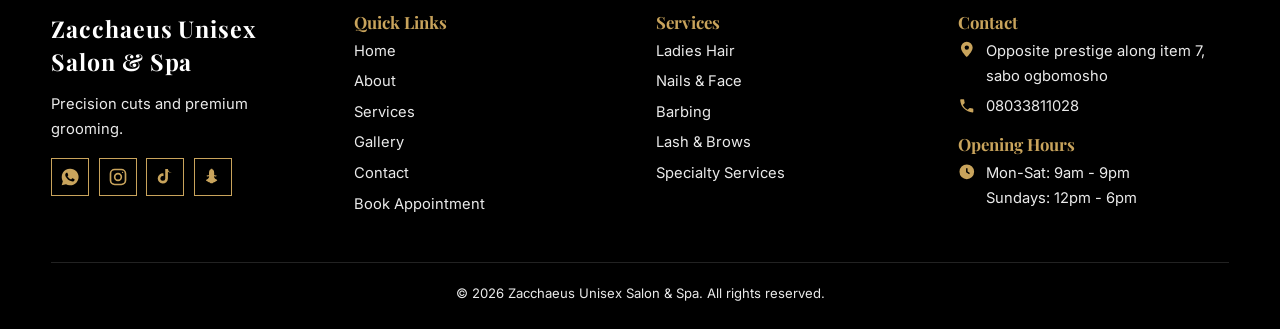
==== commit 08851f7d: "update" ====
--- a/barbershop2/booking.html
+++ b/barbershop2/booking.html
@@ -4,13 +4,57 @@
     <meta charset="utf-8">
     <meta name="viewport" content="width=device-width,initial-scale=1">
     <title>
-      Book &amp; Pay | Zacchaeus Unisex Salon &amp; Spa
+      Book an Appointment | Zacchaeus Unisex Salon &amp; Spa
     </title>
     <meta name="description" content="Premium barbershop and grooming studio.">
     <link rel="preconnect" href="https://fonts.googleapis.com">
     <link rel="preconnect" href="https://fonts.gstatic.com" crossorigin>
     <link href="https://fonts.googleapis.com/css2?family=Playfair+Display:wght@600;700&family=Inter:wght@400;600&display=swap" rel="stylesheet">
     <link rel="stylesheet" href="css/style.css">
+    <style id="booking-responsive">
+      /* Phone-friendly form controls. Scoped to the booking page. */
+      .booking-page .form select {
+        -webkit-appearance: none;
+        appearance: none;
+        background-image: url("data:image/svg+xml,%3Csvg xmlns='http://www.w3.org/2000/svg' width='12' height='8' viewBox='0 0 12 8'%3E%3Cpath d='M1 1l5 5 5-5' fill='none' stroke='%23C9A45C' stroke-width='2'/%3E%3C/svg%3E");
+        background-repeat: no-repeat;
+        background-position: right .8rem center;
+        background-size: 12px 8px;
+        padding-right: 2.2rem;
+        text-overflow: ellipsis;
+      }
+      .booking-page .form input[type="checkbox"] {
+        width: auto;
+        height: auto;
+        min-height: 0;
+        margin: 0 .5rem 0 0;
+        padding: 0;
+        flex: none;
+      }
+      @media (max-width: 640px) {
+        .booking-page .page-head { padding: 7rem 0 2rem; }
+        .booking-page .form { padding: 1rem; gap: .9rem; }
+        .booking-page .form label { font-size: .8rem; }
+        .booking-page .form select,
+        .booking-page .form input:not([type="checkbox"]):not([type="file"]) {
+          font-size: 16px; /* 16px stops iPhones zooming in when a field is tapped */
+          line-height: 1.2;
+          min-height: 42px;
+          height: 42px;
+          padding: 0 .7rem;
+          margin-top: .25rem;
+          max-width: 100%;
+          min-width: 0;
+        }
+        .booking-page .form select { padding-right: 2rem; }
+        .booking-page .form input[type="date"] { display: block; -webkit-appearance: none; appearance: none; }
+        .booking-page .form input[type="file"] { max-width: 100%; font-size: .85rem; }
+        .booking-page .form textarea { font-size: 16px; }
+        .booking-page .social-booking-actions { flex-wrap: wrap; gap: .6rem; }
+        .booking-page .social-booking-actions .btn { flex: 1 1 100%; }
+        .booking-page .form .btn.solid[type="submit"] { padding: .8rem 1rem; }
+      }
+    </style>
   </head>
   <script src="https://cdn.jsdelivr.net/npm/@supabase/supabase-js@2"></script>
   <body class="booking-page">
@@ -19,10 +63,10 @@
     <div class="page-head">
       <div class="wrap">
         <h1 style="font-size:clamp(2.2rem,5vw,3.6rem)">
-          Book &amp; Pay for Your Appointment
+          Book an Appointment
         </h1>
         <p>
-          Select services, transfer the total, then share your receipt with your booking request.
+          Choose your services and preferred messaging platform to send us a booking request.
         </p>
       </div>
     </div>
@@ -41,22 +85,13 @@
             <span class="err">
             </span>
           </label>
-          <!-- <label>
-            Email (optional)
-            <input id="email" type="email" autocomplete="email">
-            <span class="err">
-            </span>
-          </label> -->
           <div id="service" class="full">
             <p class="form-label">Choose one or more services *</p>
             <div id="service-options" class="service-options"></div>
             <span class="err"></span>
           </div>
-          <div class="full payment-summary" aria-live="polite">
-            <h2>Payment total</h2>
-            <p id="price-breakdown">Choose services to see their prices.</p>
-            <p class="payment-total">Total: <strong id="service-total">₦0</strong></p>
-            <p class="price-disclaimer">Prices marked “From” are starting-price estimates. Confirm the final amount with us before transferring.</p>
+          <div class="full service-summary" aria-live="polite">
+            <p class="estimated-total">Total: <strong id="service-total">₦0</strong></p>
           </div>
           <label>
             Appointment date *
@@ -70,32 +105,6 @@
             </select>
             <span class="err">
             </span>
-          </label>
-          <div class="full payment-details">
-            <h2>Pay by bank transfer</h2>
-            <p>Transfer the total above to either account.</p>
-            <p class="payment-account-name">Account name: <strong>Zacchaeus Unisex Salon and spa</strong></p>
-            <div class="payment-account">
-              <strong>Access Bank</strong>
-              <span class="account-number">1811046956</span>
-              <button type="button" class="copy-account btn" data-account="1811046956" aria-label="Copy Access Bank account number">Copy</button>
-            </div>
-            <div class="payment-account">
-              <strong>Moniepoint</strong>
-              <span class="account-number">5674252663</span>
-              <button type="button" class="copy-account btn" data-account="5674252663" aria-label="Copy Moniepoint account number">Copy</button>
-            </div>
-            <p id="account-copy-status" class="copy-status" role="status" aria-live="polite"></p>
-          </div>
-          <label class="full">
-            Payment receipt (image or PDF, up to 10 MB) *
-            <input id="receipt" type="file" accept="image/jpeg,image/png,image/webp,application/pdf">
-            <span class="err"></span>
-          </label>
-          <label class="full">
-            <input id="payment-confirmation" type="checkbox">
-            I confirm that I have completed the bank transfer.
-            <span class="err"></span>
           </label>
           <label class="full">
             Preferred messaging platform *
@@ -114,24 +123,23 @@
           <div id="note" class="notice full" role="status" hidden>
           </div>
           <div id="social-booking" class="full" hidden>
-            <p class="notice">Your browser could not share the receipt automatically. Copy the request, open your chosen platform, and attach the receipt file manually before sending.</p>
+            <p class="notice">Your booking request is ready. Copy it and send it to us using your preferred messaging platform.</p>
             <label>
               Your appointment request
               <textarea id="booking-message" rows="10" readonly></textarea>
             </label>
             <div class="social-booking-actions">
               <button id="copy-booking-message" type="button" class="btn">Copy request</button>
-              <a id="social-booking-link" class="btn solid" href="#" target="_blank" rel="noopener">Open profile</a>
+              <a id="social-booking-link" class="btn solid" href="#" target="_blank" rel="noopener">Open platform</a>
             </div>
             <p id="copy-status" class="copy-status" role="status" aria-live="polite"></p>
           </div>
-          <!-- <p class="full payment-reminder">Your receipt stays on your device. If your phone offers a share sheet, choose your messaging app to share the request and receipt together. Otherwise, copy the request and attach the receipt manually. This website does not store or verify payment receipts.</p> -->
           <div class="full">
             <button type="submit" class="btn solid" style="width:100%">
-              Share booking request &amp; receipt
+              Send booking request
             </button>
           </div>
-          <p class="full payment-reminder">Your booking is only a request and is not confirmed until the salon verifies your payment and replies.</p>
+          <p class="full booking-reminder">Your appointment is a request and is not confirmed until the salon replies.</p>
         </form>
       </div>
     </section>
@@ -145,4 +153,4 @@
     <script src="js/booking.js">
     </script>
   </body>
-</html>
+</html>
--- a/barbershop2/css/style.css
+++ b/barbershop2/css/style.css
@@ -1082,6 +1082,14 @@
   background:#ff7b7b1a;
 }
 
+.notice.success {
+  border-color:#4caf72;
+  background:#4caf721a;
+  color:#e7ffed;
+  font-size:1rem;
+  font-weight:600;
+}
+
 .service-options {
   display:grid;
   grid-template-columns:repeat(auto-fit,minmax(min(100%,280px),1fr));
@@ -1134,56 +1142,28 @@
   white-space:nowrap;
 }
 
-.payment-summary,.payment-details {
+.service-summary {
   padding:1.2rem;
   background:var(--black);
   border:1px solid #3a3a3a;
 }
 
-.payment-summary h2,.payment-details h2 {
+.service-summary h2 {
   font-size:1.45rem;
 }
 
-.payment-total {
+.estimated-total {
   margin-top:.5rem;
   font-size:1.2rem;
 }
 
-.payment-total strong {
-  color:var(--gold);
-}
-
-.price-disclaimer,.payment-reminder {
+.estimated-total strong {
+  color:var(--gold);
+}
+
+.price-disclaimer,.booking-reminder {
   font-size:.85rem;
   color:#c7c7c7;
-}
-
-.payment-account {
-  display:grid;
-  grid-template-columns:minmax(0,1fr) auto auto;
-  align-items:center;
-  gap:.75rem;
-  padding:.8rem 0;
-  border-bottom:1px solid #3a3a3a;
-}
-
-.payment-account:last-child {
-  border-bottom:0;
-}
-
-.payment-account-name {
-  margin-top:.5rem;
-  overflow-wrap:anywhere;
-}
-
-.account-number {
-  font-variant-numeric:tabular-nums;
-  letter-spacing:.03em;
-}
-
-.copy-account {
-  padding:.45rem .8rem;
-  font-size:.75rem;
 }
 
 .social-booking-actions {
@@ -1217,27 +1197,13 @@
     padding:.7rem;
     font-size:16px;
   }
-  .payment-summary,
-  .payment-details {
+  .service-summary {
     padding:.9rem;
   }
-  .payment-summary h2,
-  .payment-details h2 {
+  .service-summary h2 {
     font-size:1.25rem;
   }
-  .payment-account {
-    grid-template-columns:minmax(0,1fr) auto;
-    gap:.5rem;
-  }
-  .payment-account .account-number {
-    grid-column:1;
-    grid-row:2;
-  }
-  .payment-account .copy-account {
-    grid-column:2;
-    grid-row:1 / span 2;
-  }
-  .payment-total {
+  .estimated-total {
     font-size:1.05rem;
   }
 }
